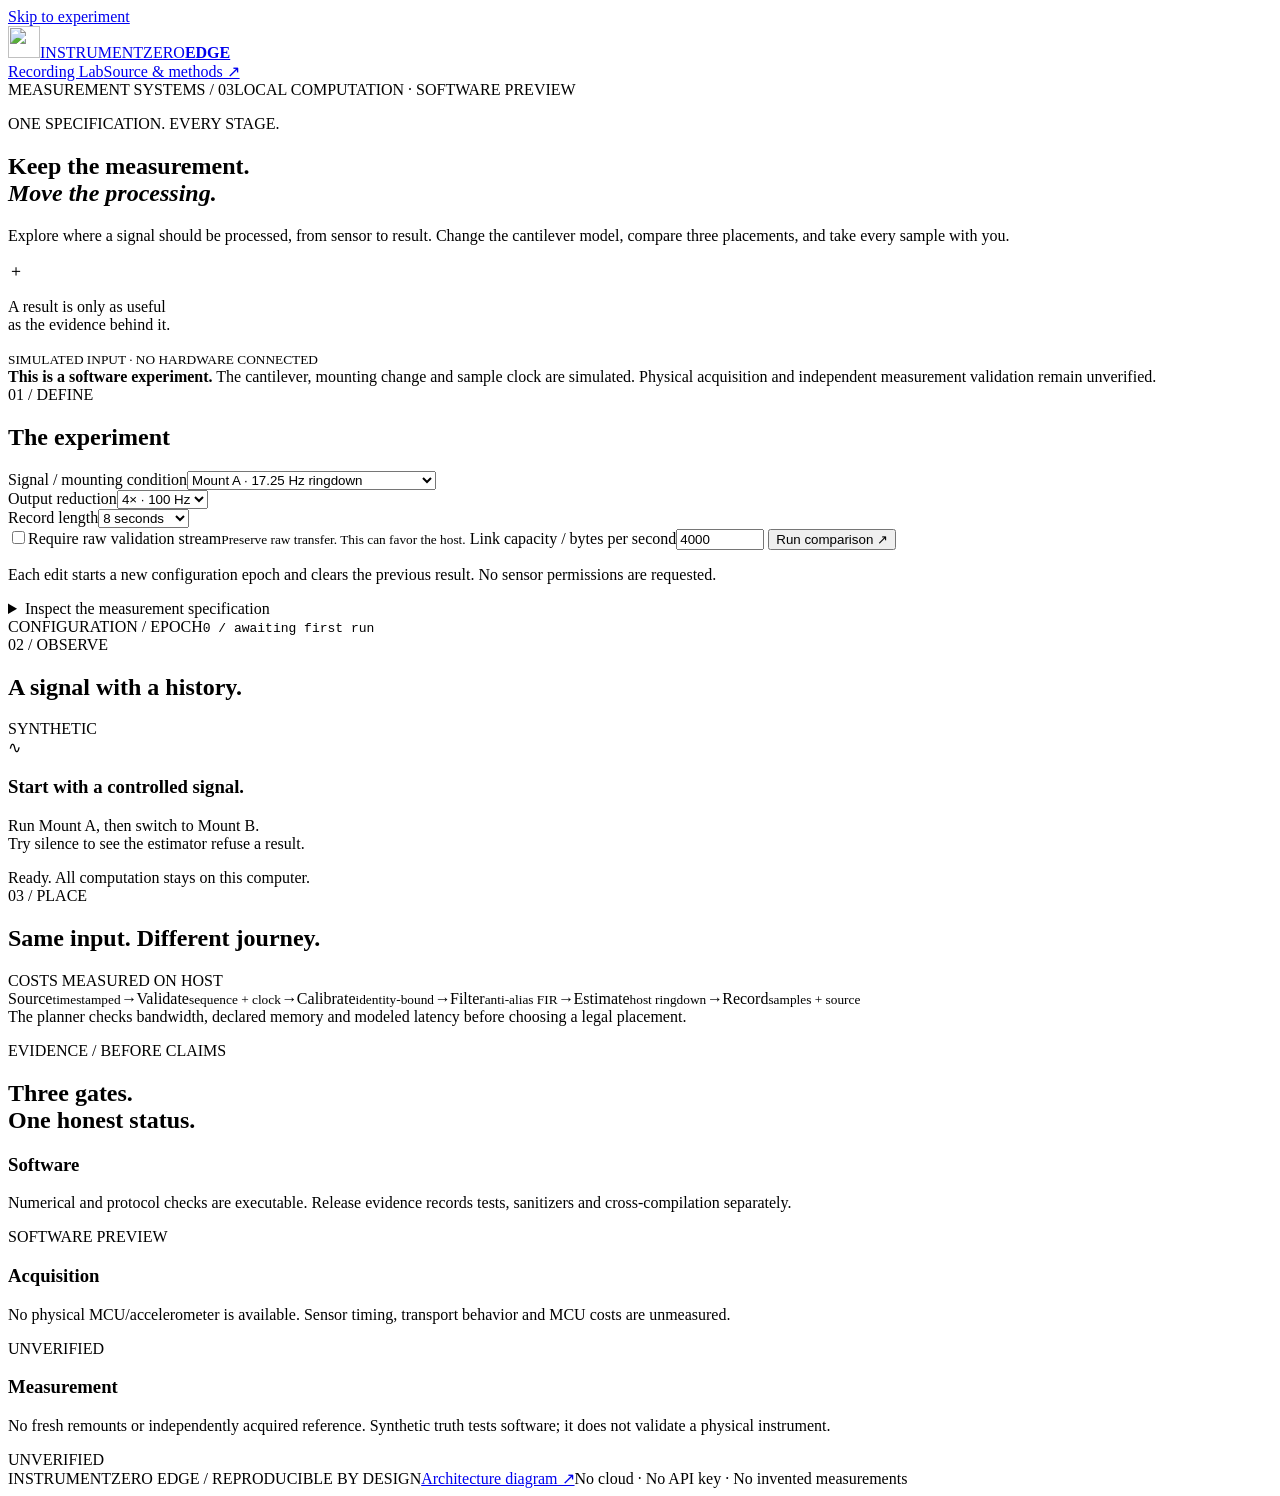
==== src/instrumentzero/web/edge.html @ 7f7ac3d7 "Deliver InstrumentZero Edge software preview and reproducible build evidence" ====
<!doctype html>
<html lang="en"><head><meta charset="utf-8"><meta name="viewport" content="width=device-width, initial-scale=1"><meta name="theme-color" content="#f5f3ec"><title>InstrumentZero Edge · Measurement placement lab</title><link rel="icon" href="/mark.svg"><link rel="stylesheet" href="/edge.css"><script src="/edge.js" defer></script></head>
<body><a class="skip" href="#workspace">Skip to experiment</a>
<header><a class="brand" href="/"><img src="/mark.svg" width="32" height="32" alt="">INSTRUMENT<span>ZERO</span><b>EDGE</b></a><nav aria-label="Lab navigation"><a href="/">Recording Lab</a><a href="https://github.com/nazeeh111/InstrumentZero">Source & methods ↗</a></nav></header>
<main id="workspace"><div class="edition"><span>MEASUREMENT SYSTEMS / 03</span><span>LOCAL COMPUTATION · SOFTWARE PREVIEW</span></div>
<section class="intro"><div><p class="kicker">ONE SPECIFICATION. EVERY STAGE.</p><h1>Keep the measurement.<br><em>Move the processing.</em></h1><p class="lede">Explore where a signal should be processed, from sensor to result. Change the cantilever model, compare three placements, and take every sample with you.</p></div><aside><span>＋</span><p>A result is only as useful<br>as the evidence behind it.</p><small>SIMULATED INPUT · NO HARDWARE CONNECTED</small></aside></section>
<div class="notice"><strong>This is a software experiment.</strong> The cantilever, mounting change and sample clock are simulated. Physical acquisition and independent measurement validation remain unverified.</div>
<div class="layout"><section class="controls" aria-labelledby="spec-heading"><div class="kicker">01 / DEFINE</div><h2 id="spec-heading">The experiment</h2><form id="experiment-form">
<label for="scenario">Signal / mounting condition</label><select id="scenario"><option value="mount_a">Mount A · 17.25 Hz ringdown</option><option value="mount_b">Mount B · 22.50 Hz ringdown</option><option value="silence">No signal · silence</option><option value="chirp">Unsuitable · changing frequency</option><option value="close_modes">Unsuitable · two close modes</option><option value="saturation">Acquisition fault · saturation</option><option value="disconnect_recover">Transport fault · disconnect + recovery</option><option value="impulse">Unsuitable · isolated impulse</option></select>
<div class="pair"><div><label for="decimation">Output reduction</label><select id="decimation"><option value="1">1× · 400 Hz</option><option value="2">2× · 200 Hz</option><option value="4" selected>4× · 100 Hz</option></select></div><div><label for="duration">Record length</label><select id="duration"><option value="4">4 seconds</option><option value="8" selected>8 seconds</option><option value="12">12 seconds</option></select></div></div>
<label class="check"><input id="raw-validation" type="checkbox"><span>Require raw validation stream<small>Preserve raw transfer. This can favor the host.</small></span></label>
<label for="bandwidth">Link capacity / bytes per second</label><input id="bandwidth" type="number" min="100" max="1000000" value="4000" step="100">
<button class="primary" id="run" type="submit">Run comparison <span>↗</span></button><p class="note">Each edit starts a new configuration epoch and clears the previous result. No sensor permissions are requested.</p></form>
<details><summary>Inspect the measurement specification</summary><label class="sr" for="spec-json">JSON measurement specification</label><textarea id="spec-json" spellcheck="false" rows="14"></textarea><button class="secondary" id="apply-spec" type="button">Apply specification</button><p class="note">Reviewed operators only. Invalid units, cycles, unsupported rates and impossible resource budgets are rejected.</p></details><div class="identity"><span>CONFIGURATION / EPOCH</span><code id="epoch">0 / awaiting first run</code></div></section>
<div class="results-column"><section class="panel" aria-labelledby="signal-heading"><div class="panel-top"><div><div class="kicker">02 / OBSERVE</div><h2 id="signal-heading">A signal with a history.</h2></div><span class="source-tag">SYNTHETIC</span></div>
<div id="empty" class="empty"><span>∿</span><h3>Start with a controlled signal.</h3><p>Run Mount A, then switch to Mount B.<br>Try silence to see the estimator refuse a result.</p></div>
<div id="result" hidden><div class="readouts"><div><span>RESONANCE / Hz</span><strong id="frequency">—</strong><small id="frequency-note"></small></div><div><span>DAMPING RATIO</span><strong id="damping">—</strong><small id="damping-note"></small></div><div><span>CHOSEN PLACEMENT</span><strong class="text-value" id="placement">—</strong><small>Provisional · measured host cost proxy</small></div></div><div id="waveform" class="waveform" aria-label="Processed signal waveform"></div><div class="plot-caption"><span id="plot-unit">TIME / SECONDS</span><span>FIR STARTUP SAMPLES EXCLUDED</span></div><div id="rejection" class="rejection" hidden></div></div><div id="status" class="status" role="status" aria-live="polite">Ready. All computation stays on this computer.</div></section>
<section class="panel" aria-labelledby="comparison-heading"><div class="panel-top"><div><div class="kicker">03 / PLACE</div><h2 id="comparison-heading">Same input. Different journey.</h2></div><span class="muted">COSTS MEASURED ON HOST</span></div>
<div class="graph" aria-label="Supported measurement graph"><span>Source<small>timestamped</small></span><i>→</i><span>Validate<small>sequence + clock</small></span><i>→</i><span>Calibrate<small>identity-bound</small></span><i>→</i><span>Filter<small>anti-alias FIR</small></span><i>→</i><span>Estimate<small>host ringdown</small></span><i>→</i><span>Record<small>samples + source</small></span></div><div id="comparison-empty" class="comparison-empty">The planner checks bandwidth, declared memory and modeled latency before choosing a legal placement.</div>
<div id="comparison" hidden><div id="transfer-bars" class="transfer-bars"></div><div class="table-scroll"><table><caption class="sr">Placement results on identical input</caption><thead><tr><th scope="col">Placement</th><th scope="col">Framed bytes</th><th scope="col">Host run / ms</th><th scope="col">Δf / Hz</th><th scope="col">Resource model</th></tr></thead><tbody id="comparison-rows"></tbody></table></div><p class="note measurement-note" id="measurement-note"></p><div class="export-row"><div><strong>Every result can travel.</strong><p>Samples, timestamps, protocol, calibration, C core and executable analysis.</p></div><a id="export" class="secondary" download="instrumentzero-edge-evidence.zip">Export evidence ↓</a></div></div></section></div></div>
<section class="verification" aria-labelledby="verification-heading"><div><p class="kicker">EVIDENCE / BEFORE CLAIMS</p><h2 id="verification-heading">Three gates.<br> One honest status.</h2></div><div><h3>Software</h3><p>Numerical and protocol checks are executable. Release evidence records tests, sanitizers and cross-compilation separately.</p><span class="gate">SOFTWARE PREVIEW</span></div><div><h3>Acquisition</h3><p>No physical MCU/accelerometer is available. Sensor timing, transport behavior and MCU costs are unmeasured.</p><span class="gate pending">UNVERIFIED</span></div><div><h3>Measurement</h3><p>No fresh remounts or independently acquired reference. Synthetic truth tests software; it does not validate a physical instrument.</p><span class="gate pending">UNVERIFIED</span></div></section>
<footer><span>INSTRUMENTZERO EDGE / REPRODUCIBLE BY DESIGN</span><a href="/edge-architecture.svg">Architecture diagram ↗</a><span>No cloud · No API key · No invented measurements</span></footer></main></body></html>
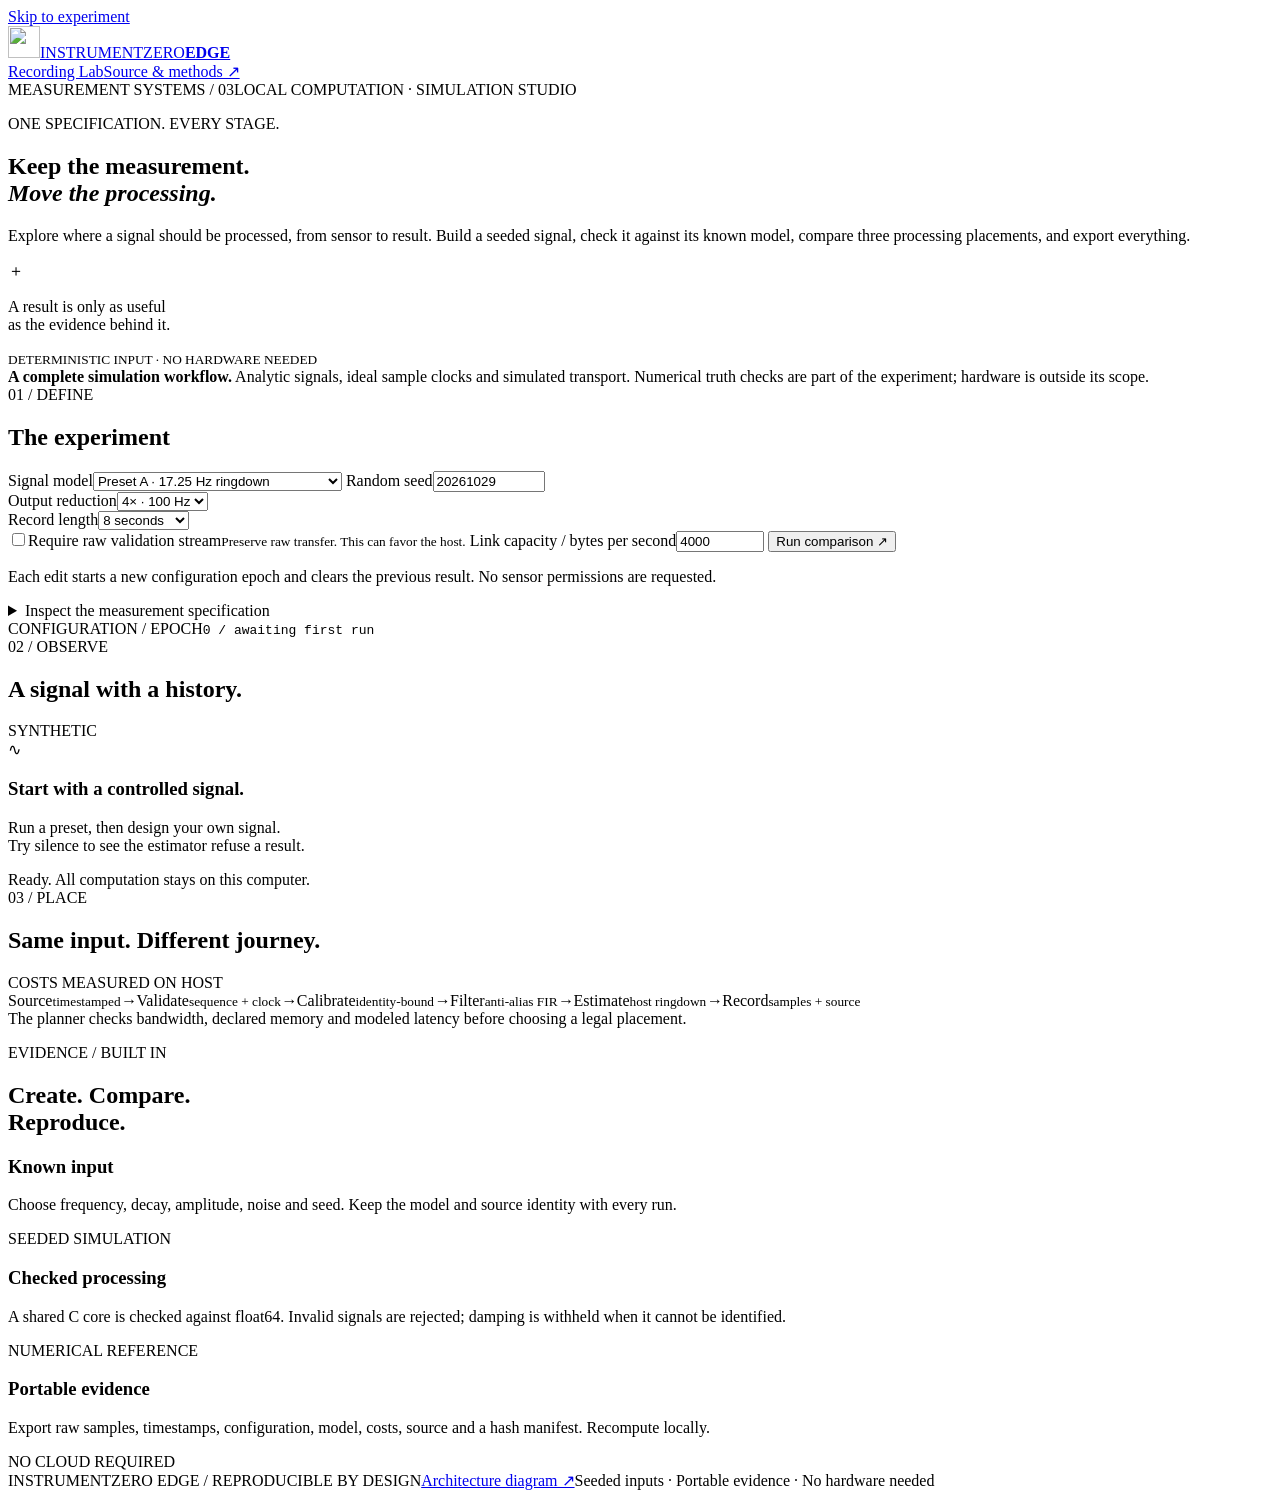
==== commit 4e504a9d: "Complete simulation-only studio with seeded models and truth checks; freeze acceptance" ====
--- a/src/instrumentzero/web/edge.html
+++ b/src/instrumentzero/web/edge.html
@@ -1,22 +1,21 @@
 <!doctype html>
-<html lang="en"><head><meta charset="utf-8"><meta name="viewport" content="width=device-width, initial-scale=1"><meta name="theme-color" content="#f5f3ec"><title>InstrumentZero Edge · Measurement placement lab</title><link rel="icon" href="/mark.svg"><link rel="stylesheet" href="/edge.css"><script src="/edge.js" defer></script></head>
+<html lang="en"><head><meta charset="utf-8"><meta name="viewport" content="width=device-width, initial-scale=1"><meta name="theme-color" content="#f5f3ec"><title>InstrumentZero Edge · Signal simulation studio</title><link rel="icon" href="/mark.svg"><link rel="stylesheet" href="/edge.css"><script src="/edge.js" defer></script></head>
 <body><a class="skip" href="#workspace">Skip to experiment</a>
 <header><a class="brand" href="/"><img src="/mark.svg" width="32" height="32" alt="">INSTRUMENT<span>ZERO</span><b>EDGE</b></a><nav aria-label="Lab navigation"><a href="/">Recording Lab</a><a href="https://github.com/nazeeh111/InstrumentZero">Source & methods ↗</a></nav></header>
-<main id="workspace"><div class="edition"><span>MEASUREMENT SYSTEMS / 03</span><span>LOCAL COMPUTATION · SOFTWARE PREVIEW</span></div>
-<section class="intro"><div><p class="kicker">ONE SPECIFICATION. EVERY STAGE.</p><h1>Keep the measurement.<br><em>Move the processing.</em></h1><p class="lede">Explore where a signal should be processed, from sensor to result. Change the cantilever model, compare three placements, and take every sample with you.</p></div><aside><span>＋</span><p>A result is only as useful<br>as the evidence behind it.</p><small>SIMULATED INPUT · NO HARDWARE CONNECTED</small></aside></section>
-<div class="notice"><strong>This is a software experiment.</strong> The cantilever, mounting change and sample clock are simulated. Physical acquisition and independent measurement validation remain unverified.</div>
+<main id="workspace"><div class="edition"><span>MEASUREMENT SYSTEMS / 03</span><span>LOCAL COMPUTATION · SIMULATION STUDIO</span></div>
+<section class="intro"><div><p class="kicker">ONE SPECIFICATION. EVERY STAGE.</p><h1>Keep the measurement.<br><em>Move the processing.</em></h1><p class="lede">Explore where a signal should be processed, from sensor to result. Build a seeded signal, check it against its known model, compare three processing placements, and export everything.</p></div><aside><span>＋</span><p>A result is only as useful<br>as the evidence behind it.</p><small>DETERMINISTIC INPUT · NO HARDWARE NEEDED</small></aside></section>
+<div class="notice"><strong>A complete simulation workflow.</strong> Analytic signals, ideal sample clocks and simulated transport. Numerical truth checks are part of the experiment; hardware is outside its scope.</div>
 <div class="layout"><section class="controls" aria-labelledby="spec-heading"><div class="kicker">01 / DEFINE</div><h2 id="spec-heading">The experiment</h2><form id="experiment-form">
-<label for="scenario">Signal / mounting condition</label><select id="scenario"><option value="mount_a">Mount A · 17.25 Hz ringdown</option><option value="mount_b">Mount B · 22.50 Hz ringdown</option><option value="silence">No signal · silence</option><option value="chirp">Unsuitable · changing frequency</option><option value="close_modes">Unsuitable · two close modes</option><option value="saturation">Acquisition fault · saturation</option><option value="disconnect_recover">Transport fault · disconnect + recovery</option><option value="impulse">Unsuitable · isolated impulse</option></select>
-<div class="pair"><div><label for="decimation">Output reduction</label><select id="decimation"><option value="1">1× · 400 Hz</option><option value="2">2× · 200 Hz</option><option value="4" selected>4× · 100 Hz</option></select></div><div><label for="duration">Record length</label><select id="duration"><option value="4">4 seconds</option><option value="8" selected>8 seconds</option><option value="12">12 seconds</option></select></div></div>
+<label for="scenario">Signal model</label><select id="scenario"><option value="mount_a">Preset A · 17.25 Hz ringdown</option><option value="mount_b">Preset B · 22.50 Hz ringdown</option><option value="custom_ringdown">Custom · choose signal parameters</option><option value="silence">No signal · silence</option><option value="chirp">Unsuitable · changing frequency</option><option value="close_modes">Unsuitable · two close modes</option><option value="saturation">Acquisition fault · saturation</option><option value="disconnect_recover">Transport fault · disconnect + recovery</option><option value="impulse">Unsuitable · isolated impulse</option></select>
+<fieldset id="model-controls" class="model-controls" hidden disabled><legend>Analytic ringdown</legend><div class="pair"><div><label for="model-frequency">Frequency / Hz</label><input id="model-frequency" type="number" min="0.1" max="199.9" step="any" value="18.6" required></div><div><label for="model-decay">Decay / s⁻¹</label><input id="model-decay" type="number" min="0" max="5" step="any" value="0.8" required></div></div><div class="pair"><div><label id="model-noise-label" for="model-noise">Noise RMS / m/s²</label><input id="model-noise" type="number" min="0" max="4" step="any" value="0.0006" required></div><div><label id="model-amplitude-label" for="model-amplitude">Amplitude / m/s²</label><input id="model-amplitude" type="number" min="0" max="19" step="any" value="1" required></div></div><p class="note">A · exp(−decay · t) · sin(2π · f · t + 0.3) + seeded Gaussian noise. This is an analytic signal, not a material or beam solver.</p></fieldset><label for="seed">Random seed</label><input id="seed" type="number" min="0" max="4294967295" step="1" value="20261029" required><div class="pair"><div><label for="decimation">Output reduction</label><select id="decimation"><option value="1">1× · 400 Hz</option><option value="2">2× · 200 Hz</option><option value="4" selected>4× · 100 Hz</option></select></div><div><label for="duration">Record length</label><select id="duration"><option value="4">4 seconds</option><option value="8" selected>8 seconds</option><option value="12">12 seconds</option></select></div></div>
 <label class="check"><input id="raw-validation" type="checkbox"><span>Require raw validation stream<small>Preserve raw transfer. This can favor the host.</small></span></label>
 <label for="bandwidth">Link capacity / bytes per second</label><input id="bandwidth" type="number" min="100" max="1000000" value="4000" step="100">
 <button class="primary" id="run" type="submit">Run comparison <span>↗</span></button><p class="note">Each edit starts a new configuration epoch and clears the previous result. No sensor permissions are requested.</p></form>
 <details><summary>Inspect the measurement specification</summary><label class="sr" for="spec-json">JSON measurement specification</label><textarea id="spec-json" spellcheck="false" rows="14"></textarea><button class="secondary" id="apply-spec" type="button">Apply specification</button><p class="note">Reviewed operators only. Invalid units, cycles, unsupported rates and impossible resource budgets are rejected.</p></details><div class="identity"><span>CONFIGURATION / EPOCH</span><code id="epoch">0 / awaiting first run</code></div></section>
 <div class="results-column"><section class="panel" aria-labelledby="signal-heading"><div class="panel-top"><div><div class="kicker">02 / OBSERVE</div><h2 id="signal-heading">A signal with a history.</h2></div><span class="source-tag">SYNTHETIC</span></div>
-<div id="empty" class="empty"><span>∿</span><h3>Start with a controlled signal.</h3><p>Run Mount A, then switch to Mount B.<br>Try silence to see the estimator refuse a result.</p></div>
-<div id="result" hidden><div class="readouts"><div><span>RESONANCE / Hz</span><strong id="frequency">—</strong><small id="frequency-note"></small></div><div><span>DAMPING RATIO</span><strong id="damping">—</strong><small id="damping-note"></small></div><div><span>CHOSEN PLACEMENT</span><strong class="text-value" id="placement">—</strong><small>Provisional · measured host cost proxy</small></div></div><div id="waveform" class="waveform" aria-label="Processed signal waveform"></div><div class="plot-caption"><span id="plot-unit">TIME / SECONDS</span><span>FIR STARTUP SAMPLES EXCLUDED</span></div><div id="rejection" class="rejection" hidden></div></div><div id="status" class="status" role="status" aria-live="polite">Ready. All computation stays on this computer.</div></section>
+<div id="empty" class="empty"><span>∿</span><h3>Start with a controlled signal.</h3><p>Run a preset, then design your own signal.<br>Try silence to see the estimator refuse a result.</p></div>
+<div id="result" hidden><div class="readouts"><div><span>RESONANCE / Hz</span><strong id="frequency">—</strong><small id="frequency-note"></small></div><div><span>DAMPING RATIO</span><strong id="damping">—</strong><small id="damping-note"></small></div><div><span>CHOSEN PLACEMENT</span><strong class="text-value" id="placement">—</strong><small>Model-selected · host cost proxy</small></div></div><div id="truth" class="truth-check" hidden><span class="kicker">CHECK / ANALYTIC TRUTH</span><strong id="truth-status"></strong><p id="truth-values"></p><small>Truth tests the simulator's known model. Δf in the table below checks C processing against float64 on the same input.</small></div><div id="waveform" class="waveform" aria-label="Processed signal waveform"></div><div class="plot-caption"><span id="plot-unit">TIME / SECONDS</span><span>FIR STARTUP SAMPLES EXCLUDED</span></div><div id="rejection" class="rejection" hidden></div></div><div id="status" class="status" role="status" aria-live="polite">Ready. All computation stays on this computer.</div></section>
 <section class="panel" aria-labelledby="comparison-heading"><div class="panel-top"><div><div class="kicker">03 / PLACE</div><h2 id="comparison-heading">Same input. Different journey.</h2></div><span class="muted">COSTS MEASURED ON HOST</span></div>
 <div class="graph" aria-label="Supported measurement graph"><span>Source<small>timestamped</small></span><i>→</i><span>Validate<small>sequence + clock</small></span><i>→</i><span>Calibrate<small>identity-bound</small></span><i>→</i><span>Filter<small>anti-alias FIR</small></span><i>→</i><span>Estimate<small>host ringdown</small></span><i>→</i><span>Record<small>samples + source</small></span></div><div id="comparison-empty" class="comparison-empty">The planner checks bandwidth, declared memory and modeled latency before choosing a legal placement.</div>
-<div id="comparison" hidden><div id="transfer-bars" class="transfer-bars"></div><div class="table-scroll"><table><caption class="sr">Placement results on identical input</caption><thead><tr><th scope="col">Placement</th><th scope="col">Framed bytes</th><th scope="col">Host run / ms</th><th scope="col">Δf / Hz</th><th scope="col">Resource model</th></tr></thead><tbody id="comparison-rows"></tbody></table></div><p class="note measurement-note" id="measurement-note"></p><div class="export-row"><div><strong>Every result can travel.</strong><p>Samples, timestamps, protocol, calibration, C core and executable analysis.</p></div><a id="export" class="secondary" download="instrumentzero-edge-evidence.zip">Export evidence ↓</a></div></div></section></div></div>
-<section class="verification" aria-labelledby="verification-heading"><div><p class="kicker">EVIDENCE / BEFORE CLAIMS</p><h2 id="verification-heading">Three gates.<br> One honest status.</h2></div><div><h3>Software</h3><p>Numerical and protocol checks are executable. Release evidence records tests, sanitizers and cross-compilation separately.</p><span class="gate">SOFTWARE PREVIEW</span></div><div><h3>Acquisition</h3><p>No physical MCU/accelerometer is available. Sensor timing, transport behavior and MCU costs are unmeasured.</p><span class="gate pending">UNVERIFIED</span></div><div><h3>Measurement</h3><p>No fresh remounts or independently acquired reference. Synthetic truth tests software; it does not validate a physical instrument.</p><span class="gate pending">UNVERIFIED</span></div></section>
-<footer><span>INSTRUMENTZERO EDGE / REPRODUCIBLE BY DESIGN</span><a href="/edge-architecture.svg">Architecture diagram ↗</a><span>No cloud · No API key · No invented measurements</span></footer></main></body></html>
+<div id="comparison" hidden><div id="transfer-bars" class="transfer-bars"></div><div class="table-scroll"><table><caption class="sr">Placement results on identical input</caption><thead><tr><th scope="col">Placement</th><th scope="col">Framed data bytes</th><th scope="col">Host run / ms</th><th scope="col">Δf / Hz</th><th scope="col">Resource model</th></tr></thead><tbody id="comparison-rows"></tbody></table></div><p class="note measurement-note" id="measurement-note"></p><div class="export-row"><div><strong>Every result can travel.</strong><p>Samples, timestamps, protocol, calibration, C core and executable analysis.</p></div><a id="export" class="secondary" download="instrumentzero-edge-evidence.zip">Export evidence ↓</a></div></div></section></div></div>
+<section class="verification" aria-labelledby="verification-heading"><div><p class="kicker">EVIDENCE / BUILT IN</p><h2 id="verification-heading">Create. Compare.<br>Reproduce.</h2></div><div><h3>Known input</h3><p>Choose frequency, decay, amplitude, noise and seed. Keep the model and source identity with every run.</p><span class="gate">SEEDED SIMULATION</span></div><div><h3>Checked processing</h3><p>A shared C core is checked against float64. Invalid signals are rejected; damping is withheld when it cannot be identified.</p><span class="gate">NUMERICAL REFERENCE</span></div><div><h3>Portable evidence</h3><p>Export raw samples, timestamps, configuration, model, costs, source and a hash manifest. Recompute locally.</p><span class="gate">NO CLOUD REQUIRED</span></div></section><footer><span>INSTRUMENTZERO EDGE / REPRODUCIBLE BY DESIGN</span><a href="/edge-architecture.svg">Architecture diagram ↗</a><span>Seeded inputs · Portable evidence · No hardware needed</span></footer></main></body></html>
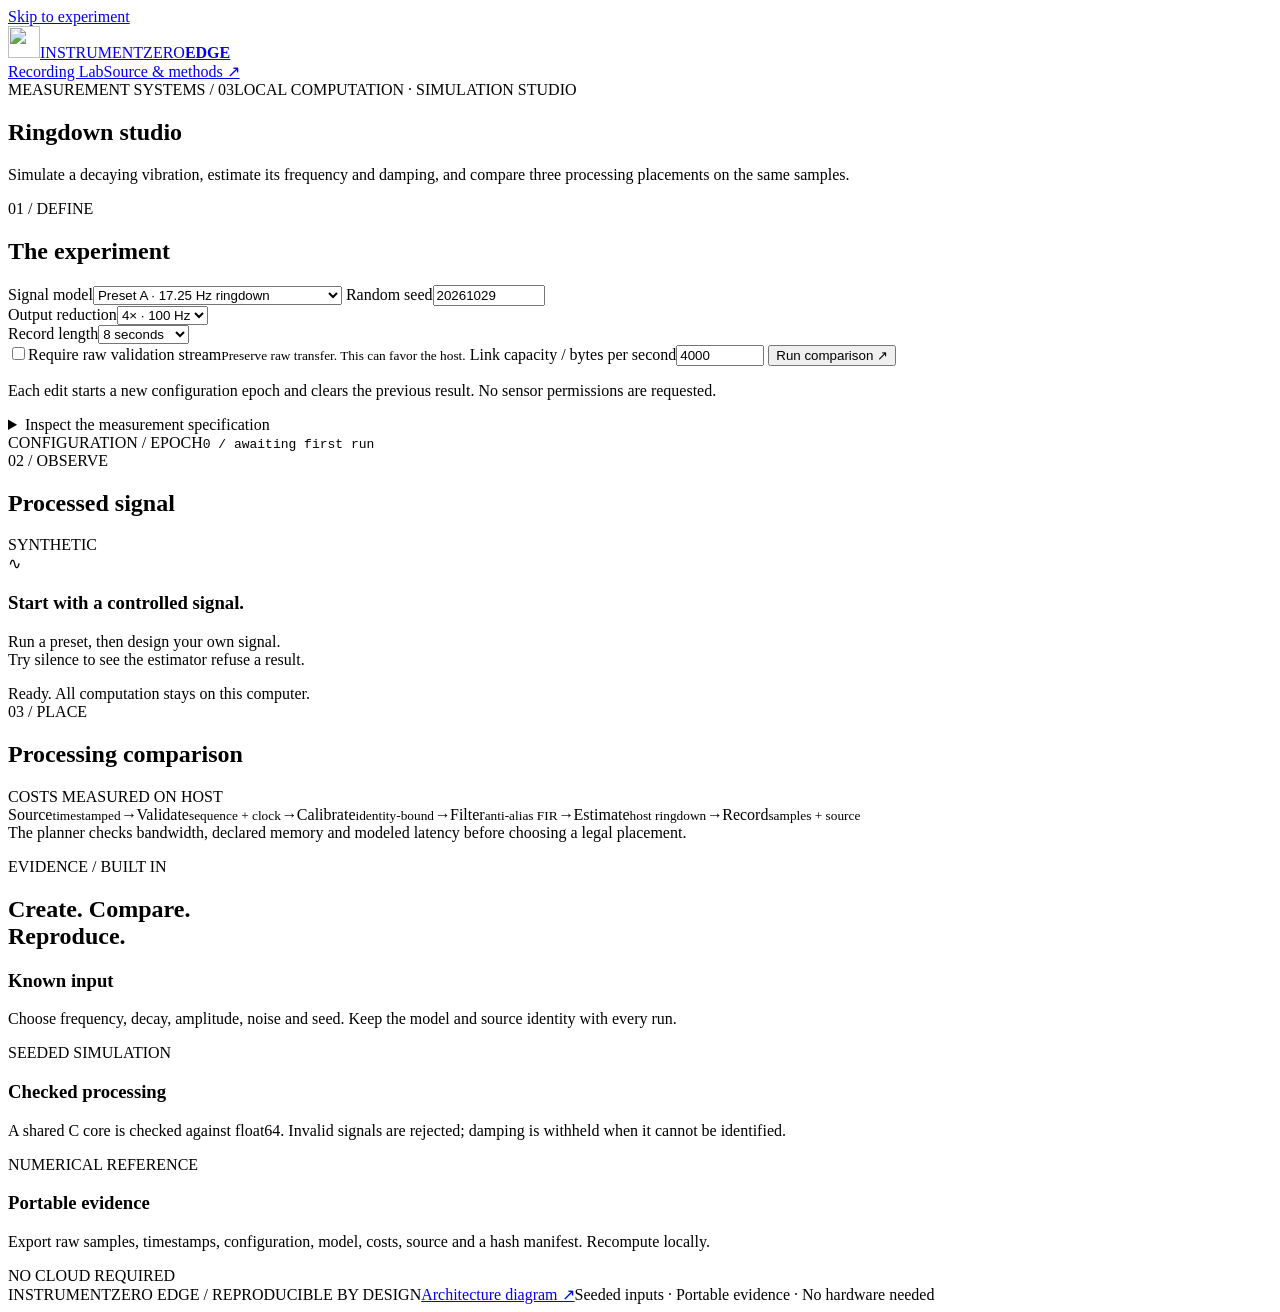
==== commit 9527cdad: "Inspect fitted ringdown envelopes and individual signal samples" ====
--- a/src/instrumentzero/web/edge.html
+++ b/src/instrumentzero/web/edge.html
@@ -3,8 +3,7 @@
 <body><a class="skip" href="#workspace">Skip to experiment</a>
 <header><a class="brand" href="/"><img src="/mark.svg" width="32" height="32" alt="">INSTRUMENT<span>ZERO</span><b>EDGE</b></a><nav aria-label="Lab navigation"><a href="/">Recording Lab</a><a href="https://github.com/nazeeh111/InstrumentZero">Source & methods ↗</a></nav></header>
 <main id="workspace"><div class="edition"><span>MEASUREMENT SYSTEMS / 03</span><span>LOCAL COMPUTATION · SIMULATION STUDIO</span></div>
-<section class="intro"><div><p class="kicker">ONE SPECIFICATION. EVERY STAGE.</p><h1>Keep the measurement.<br><em>Move the processing.</em></h1><p class="lede">Explore where a signal should be processed, from sensor to result. Build a seeded signal, check it against its known model, compare three processing placements, and export everything.</p></div><aside><span>＋</span><p>A result is only as useful<br>as the evidence behind it.</p><small>DETERMINISTIC INPUT · NO HARDWARE NEEDED</small></aside></section>
-<div class="notice"><strong>A complete simulation workflow.</strong> Analytic signals, ideal sample clocks and simulated transport. Numerical truth checks are part of the experiment; hardware is outside its scope.</div>
+<section class="studio-intro"><h1>Ringdown studio</h1><p>Simulate a decaying vibration, estimate its frequency and damping, and compare three processing placements on the same samples.</p></section>
 <div class="layout"><section class="controls" aria-labelledby="spec-heading"><div class="kicker">01 / DEFINE</div><h2 id="spec-heading">The experiment</h2><form id="experiment-form">
 <label for="scenario">Signal model</label><select id="scenario"><option value="mount_a">Preset A · 17.25 Hz ringdown</option><option value="mount_b">Preset B · 22.50 Hz ringdown</option><option value="custom_ringdown">Custom · choose signal parameters</option><option value="silence">No signal · silence</option><option value="chirp">Unsuitable · changing frequency</option><option value="close_modes">Unsuitable · two close modes</option><option value="saturation">Acquisition fault · saturation</option><option value="disconnect_recover">Transport fault · disconnect + recovery</option><option value="impulse">Unsuitable · isolated impulse</option></select>
 <fieldset id="model-controls" class="model-controls" hidden disabled><legend>Analytic ringdown</legend><div class="pair"><div><label for="model-frequency">Frequency / Hz</label><input id="model-frequency" type="number" min="0.1" max="199.9" step="any" value="18.6" required></div><div><label for="model-decay">Decay / s⁻¹</label><input id="model-decay" type="number" min="0" max="5" step="any" value="0.8" required></div></div><div class="pair"><div><label id="model-noise-label" for="model-noise">Noise RMS / m/s²</label><input id="model-noise" type="number" min="0" max="4" step="any" value="0.0006" required></div><div><label id="model-amplitude-label" for="model-amplitude">Amplitude / m/s²</label><input id="model-amplitude" type="number" min="0" max="19" step="any" value="1" required></div></div><p class="note">A · exp(−decay · t) · sin(2π · f · t + 0.3) + seeded Gaussian noise. This is an analytic signal, not a material or beam solver.</p></fieldset><label for="seed">Random seed</label><input id="seed" type="number" min="0" max="4294967295" step="1" value="20261029" required><div class="pair"><div><label for="decimation">Output reduction</label><select id="decimation"><option value="1">1× · 400 Hz</option><option value="2">2× · 200 Hz</option><option value="4" selected>4× · 100 Hz</option></select></div><div><label for="duration">Record length</label><select id="duration"><option value="4">4 seconds</option><option value="8" selected>8 seconds</option><option value="12">12 seconds</option></select></div></div>
@@ -12,10 +11,16 @@
 <label for="bandwidth">Link capacity / bytes per second</label><input id="bandwidth" type="number" min="100" max="1000000" value="4000" step="100">
 <button class="primary" id="run" type="submit">Run comparison <span>↗</span></button><p class="note">Each edit starts a new configuration epoch and clears the previous result. No sensor permissions are requested.</p></form>
 <details><summary>Inspect the measurement specification</summary><label class="sr" for="spec-json">JSON measurement specification</label><textarea id="spec-json" spellcheck="false" rows="14"></textarea><button class="secondary" id="apply-spec" type="button">Apply specification</button><p class="note">Reviewed operators only. Invalid units, cycles, unsupported rates and impossible resource budgets are rejected.</p></details><div class="identity"><span>CONFIGURATION / EPOCH</span><code id="epoch">0 / awaiting first run</code></div></section>
-<div class="results-column"><section class="panel" aria-labelledby="signal-heading"><div class="panel-top"><div><div class="kicker">02 / OBSERVE</div><h2 id="signal-heading">A signal with a history.</h2></div><span class="source-tag">SYNTHETIC</span></div>
+<div class="results-column"><section class="panel" aria-labelledby="signal-heading"><div class="panel-top"><div><div class="kicker">02 / OBSERVE</div><h2 id="signal-heading">Processed signal</h2></div><span class="source-tag">SYNTHETIC</span></div>
 <div id="empty" class="empty"><span>∿</span><h3>Start with a controlled signal.</h3><p>Run a preset, then design your own signal.<br>Try silence to see the estimator refuse a result.</p></div>
-<div id="result" hidden><div class="readouts"><div><span>RESONANCE / Hz</span><strong id="frequency">—</strong><small id="frequency-note"></small></div><div><span>DAMPING RATIO</span><strong id="damping">—</strong><small id="damping-note"></small></div><div><span>CHOSEN PLACEMENT</span><strong class="text-value" id="placement">—</strong><small>Model-selected · host cost proxy</small></div></div><div id="truth" class="truth-check" hidden><span class="kicker">CHECK / ANALYTIC TRUTH</span><strong id="truth-status"></strong><p id="truth-values"></p><small>Truth tests the simulator's known model. Δf in the table below checks C processing against float64 on the same input.</small></div><div id="waveform" class="waveform" aria-label="Processed signal waveform"></div><div class="plot-caption"><span id="plot-unit">TIME / SECONDS</span><span>FIR STARTUP SAMPLES EXCLUDED</span></div><div id="rejection" class="rejection" hidden></div></div><div id="status" class="status" role="status" aria-live="polite">Ready. All computation stays on this computer.</div></section>
-<section class="panel" aria-labelledby="comparison-heading"><div class="panel-top"><div><div class="kicker">03 / PLACE</div><h2 id="comparison-heading">Same input. Different journey.</h2></div><span class="muted">COSTS MEASURED ON HOST</span></div>
+<div id="result" hidden><div class="readouts"><div><span>RESONANCE / Hz</span><strong id="frequency">—</strong><small id="frequency-note"></small></div><div><span>DAMPING RATIO</span><strong id="damping">—</strong><small id="damping-note"></small></div><div><span>CHOSEN PLACEMENT</span><strong class="text-value" id="placement">—</strong><small>Model-selected · host cost proxy</small></div></div><div id="truth" class="truth-check" hidden><span class="kicker">CHECK / ANALYTIC TRUTH</span><strong id="truth-status"></strong><p id="truth-values"></p><small>Truth tests the simulator's known model. Δf in the table below checks C processing against float64 on the same input.</small></div><figure class="trace-sheet" aria-label="Processed synthetic signal after filter startup">
+<figcaption><strong id="decay-reading"></strong><span id="amplitude-unit"></span></figcaption>
+<div class="trace-area"><div class="trace-scale" aria-hidden="true"><span id="trace-high"></span><span>0</span><span id="trace-low"></span></div><div id="waveform" class="waveform"></div></div>
+<div class="trace-time"><span id="trace-start"></span><span>Time from first plotted sample</span><span id="trace-end"></span></div>
+<div class="trace-key"><span>Processed samples</span><span id="fit-key">Fitted envelope</span></div>
+<label for="sample-index">Inspect plotted sample</label><div class="trace-probe"><input id="sample-index" type="range" min="0" max="0" value="0"><output for="sample-index" id="sample-reading"></output></div><p id="trace-source" class="trace-source"></p>
+</figure><div id="rejection" class="rejection" hidden></div></div><div id="status" class="status" role="status" aria-live="polite">Ready. All computation stays on this computer.</div></section>
+<section class="panel" aria-labelledby="comparison-heading"><div class="panel-top"><div><div class="kicker">03 / PLACE</div><h2 id="comparison-heading">Processing comparison</h2></div><span class="muted">COSTS MEASURED ON HOST</span></div>
 <div class="graph" aria-label="Supported measurement graph"><span>Source<small>timestamped</small></span><i>→</i><span>Validate<small>sequence + clock</small></span><i>→</i><span>Calibrate<small>identity-bound</small></span><i>→</i><span>Filter<small>anti-alias FIR</small></span><i>→</i><span>Estimate<small>host ringdown</small></span><i>→</i><span>Record<small>samples + source</small></span></div><div id="comparison-empty" class="comparison-empty">The planner checks bandwidth, declared memory and modeled latency before choosing a legal placement.</div>
 <div id="comparison" hidden><div id="transfer-bars" class="transfer-bars"></div><div class="table-scroll"><table><caption class="sr">Placement results on identical input</caption><thead><tr><th scope="col">Placement</th><th scope="col">Framed data bytes</th><th scope="col">Host run / ms</th><th scope="col">Δf / Hz</th><th scope="col">Resource model</th></tr></thead><tbody id="comparison-rows"></tbody></table></div><p class="note measurement-note" id="measurement-note"></p><div class="export-row"><div><strong>Every result can travel.</strong><p>Samples, timestamps, protocol, calibration, C core and executable analysis.</p></div><a id="export" class="secondary" download="instrumentzero-edge-evidence.zip">Export evidence ↓</a></div></div></section></div></div>
 <section class="verification" aria-labelledby="verification-heading"><div><p class="kicker">EVIDENCE / BUILT IN</p><h2 id="verification-heading">Create. Compare.<br>Reproduce.</h2></div><div><h3>Known input</h3><p>Choose frequency, decay, amplitude, noise and seed. Keep the model and source identity with every run.</p><span class="gate">SEEDED SIMULATION</span></div><div><h3>Checked processing</h3><p>A shared C core is checked against float64. Invalid signals are rejected; damping is withheld when it cannot be identified.</p><span class="gate">NUMERICAL REFERENCE</span></div><div><h3>Portable evidence</h3><p>Export raw samples, timestamps, configuration, model, costs, source and a hash manifest. Recompute locally.</p><span class="gate">NO CLOUD REQUIRED</span></div></section><footer><span>INSTRUMENTZERO EDGE / REPRODUCIBLE BY DESIGN</span><a href="/edge-architecture.svg">Architecture diagram ↗</a><span>Seeded inputs · Portable evidence · No hardware needed</span></footer></main></body></html>
